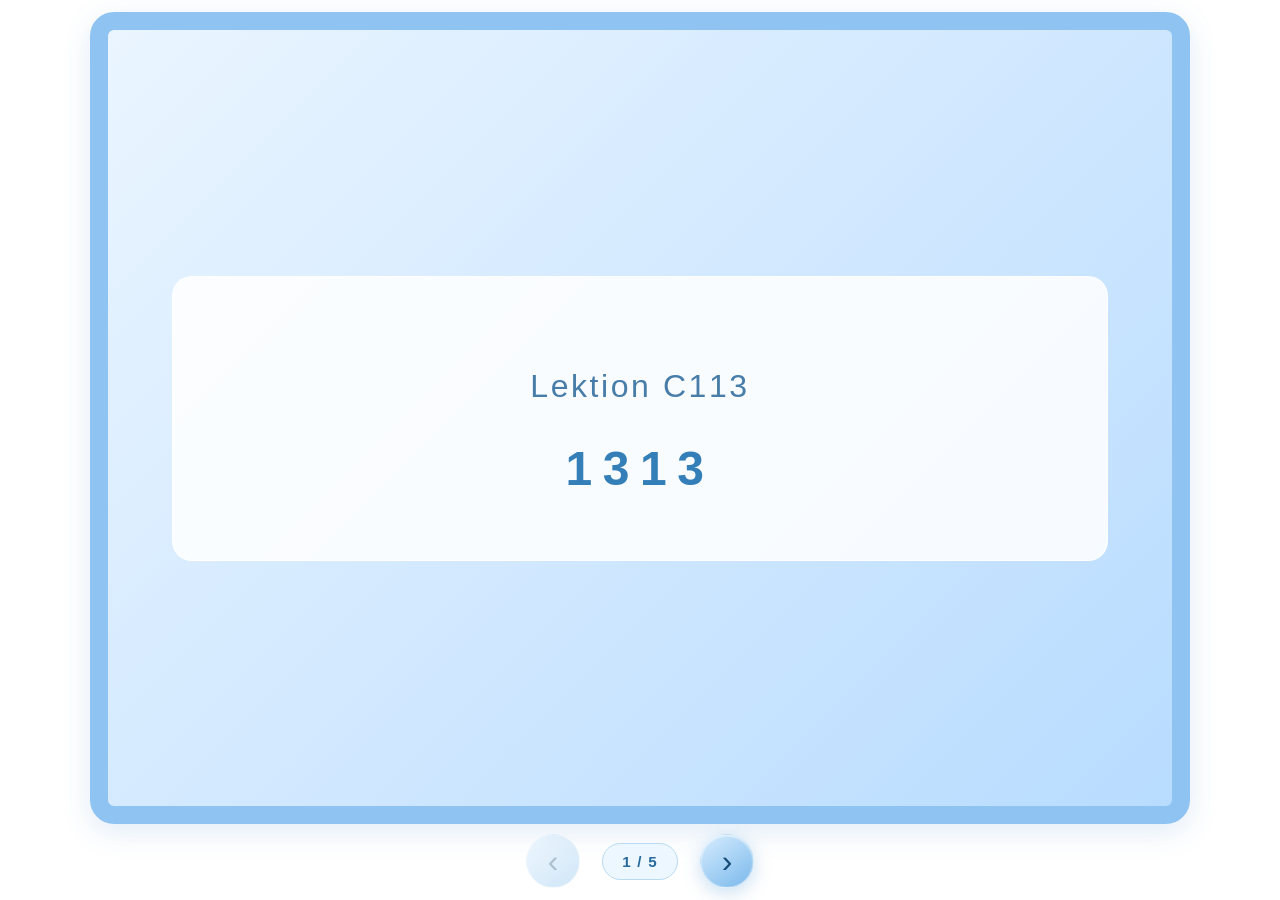
==== index.html @ 13211de9 "Usuń napis z pierwszej strony prezentacji" ====
<!doctype html>
<html lang="de">
<head>
<meta charset="utf-8">
<meta name="viewport" content="width=device-width, initial-scale=1">
<title>Präsentation</title>
<style>
*{box-sizing:border-box}
html,body{margin:0;width:100%;min-height:100%;font-family:Arial,sans-serif;background:#fff;color:#512746}
body{min-height:100vh;min-height:100svh;display:flex;flex-direction:column;overflow:hidden}
.gallery{height:100vh;height:100svh;min-height:0;width:100%;display:flex;flex-direction:column;align-items:center;justify-content:center;padding:12px;gap:10px;overflow:hidden}
.photo-wrap{width:100%;height:auto;flex:1 1 auto;min-height:0;display:flex;align-items:center;justify-content:center}
#photo{display:block;max-width:100%;max-height:100%;width:auto;height:auto;object-fit:contain}
#cover{display:none;width:min(100%,1100px);height:100%;min-height:0;align-items:center;justify-content:center;text-align:center;padding:clamp(20px,5vw,64px);background:linear-gradient(135deg,#eaf5ff,#cfe7ff 55%,#b8dcff);border:clamp(8px,1.5vw,18px) solid #8fc4f2;border-radius:24px;box-shadow:0 8px 28px rgba(66,139,205,.16)}
.cover-panel{width:100%;padding:clamp(24px,5vw,64px) 18px;background:rgba(255,255,255,.86);border:1px solid rgba(255,255,255,.95);border-radius:20px}
.cover-title{margin:0;color:#24669d;font-size:clamp(2rem,6vw,5rem);font-weight:700;line-height:1.12}
.cover-lesson{margin:clamp(16px,3vh,30px) 0 0;color:#477da8;font-size:clamp(1.2rem,3vw,2rem);letter-spacing:.08em}
.cover-number{margin:clamp(20px,4vh,38px) 0 0;color:#347fb8;font-size:clamp(1.8rem,4vw,3rem);font-weight:700;letter-spacing:.22em}
.controls{flex:0 0 auto;display:flex;align-items:center;justify-content:center;gap:22px;flex-wrap:nowrap}
.nav-button{width:54px;height:54px;padding:0;border:1px solid rgba(255,255,255,.42);border-radius:50%;display:grid;place-items:center;background:linear-gradient(145deg,#d8edff,#79b8eb);color:#174d78;font-size:2rem;font-weight:400;line-height:1;cursor:pointer;box-shadow:0 5px 18px rgba(76,148,207,.3),inset 0 1px 2px rgba(255,255,255,.8);transition:transform .2s ease,box-shadow .2s ease}
.nav-button:hover{transform:translateY(-3px) scale(1.06);box-shadow:0 9px 24px rgba(76,148,207,.44)}
.nav-button:active{transform:scale(.96)}
.nav-button:disabled{opacity:.35;cursor:not-allowed;transform:none;box-shadow:none}
.nav-button:focus-visible{outline:3px solid #512746;outline-offset:5px}
#count{min-width:76px;padding:9px 16px;text-align:center;font-weight:600;font-size:.95rem;letter-spacing:.08em;color:#286b9f;background:#edf7ff;border:1px solid #b9daf4;border-radius:24px}
@media(max-width:600px){.gallery{padding:8px;gap:8px}.controls{gap:16px}.nav-button{width:44px;height:44px;font-size:1.7rem}#cover{border-radius:16px}.cover-panel{border-radius:14px}}
@media(prefers-reduced-motion:reduce){.nav-button{transition:none}}
</style>
</head>
<body>
<main class="gallery" aria-label="Präsentation">
<div class="photo-wrap">
<section id="cover" aria-label="Titelfolie">
<div class="cover-panel">

<p class="cover-lesson">Lektion C113</p>
<p class="cover-number">1313</p>
</div>
</section>
<img id="photo" src="IMG_1217.jpeg" alt="Foto 1 von 4">
</div>
<div class="controls">
<button class="nav-button" id="previous" type="button" aria-label="Vorherige Folie" title="Vorherige Folie">‹</button>
<span id="count" aria-live="polite">1 / 5</span>
<button class="nav-button" id="next" type="button" aria-label="Nächste Folie" title="Nächste Folie">›</button>
</div>
</main>
<script>
(()=>{
const slides=[{type:'cover'},{type:'photo',src:'IMG_1217.jpeg'},{type:'photo',src:'IMG_1218.jpeg'},{type:'photo',src:'IMG_1220.jpeg'},{type:'photo',src:'IMG_1221.jpeg'}];
let index=0;
const photo=document.getElementById('photo'),cover=document.getElementById('cover'),count=document.getElementById('count');
const previous=document.getElementById('previous'),next=document.getElementById('next');
function show(){
 const slide=slides[index],isCover=slide.type==='cover';
 cover.style.display=isCover?'flex':'none';
 photo.style.display=isCover?'none':'block';
 if(!isCover){photo.src=slide.src;photo.alt='Foto '+index+' von '+(slides.length-1)}
 count.textContent=(index+1)+' / '+slides.length;
 previous.disabled=index===0;
 next.disabled=index===slides.length-1;
 previous.setAttribute('aria-disabled',String(previous.disabled));
 next.setAttribute('aria-disabled',String(next.disabled));
}
function move(step){const target=index+step;if(target<0||target>=slides.length)return;index=target;show()}
document.getElementById('previous').addEventListener('click',()=>move(-1));
document.getElementById('next').addEventListener('click',()=>move(1));
document.addEventListener('keydown',e=>{
 const target=e.target;
 if(target && (target.isContentEditable || ['INPUT','TEXTAREA','SELECT'].includes(target.tagName)))return;
 if(['ArrowLeft','ArrowRight','PageUp','PageDown',' ','Home','End'].includes(e.key))e.preventDefault();
 if(e.key==='ArrowLeft'||e.key==='PageUp')move(-1);
 else if(e.key==='ArrowRight'||e.key==='PageDown'||e.key===' ')move(1);
 else if(e.key==='Home'){index=0;show()}
 else if(e.key==='End'){index=slides.length-1;show()}
},true);
show();
})();
</script>
</body>
</html>
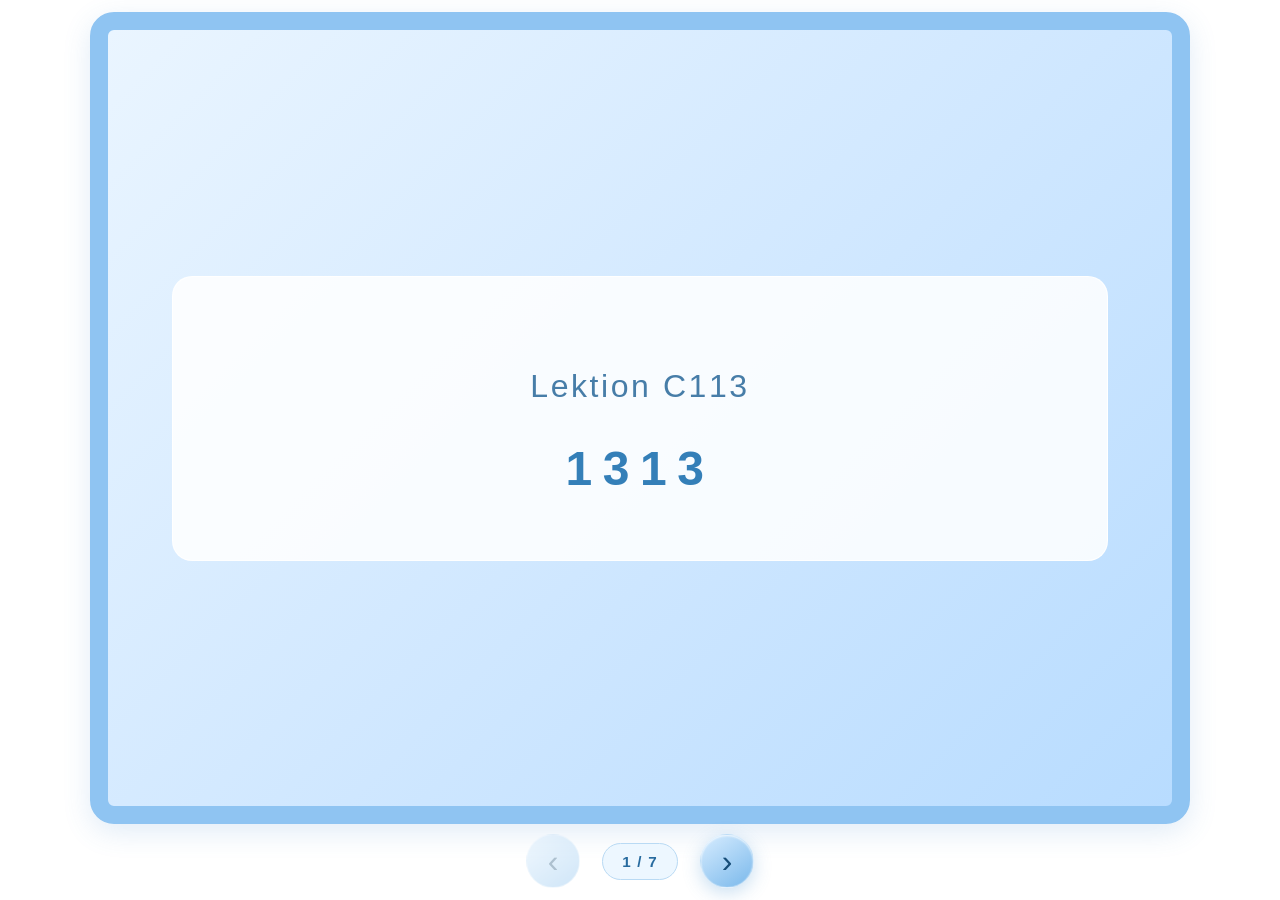
==== commit 0ae8473c: "Update slideshow with six numbered instruction photos" ====
--- a/index.html
+++ b/index.html
@@ -37,17 +37,17 @@
 <p class="cover-number">1313</p>
 </div>
 </section>
-<img id="photo" src="IMG_1217.jpeg" alt="Foto 1 von 4">
+<img id="photo" src="IMG_1217.jpeg" alt="Zdjęcie 1 z 6">
 </div>
 <div class="controls">
 <button class="nav-button" id="previous" type="button" aria-label="Vorherige Folie" title="Vorherige Folie">‹</button>
-<span id="count" aria-live="polite">1 / 5</span>
+<span id="count" aria-live="polite">1 / 7</span>
 <button class="nav-button" id="next" type="button" aria-label="Nächste Folie" title="Nächste Folie">›</button>
 </div>
 </main>
 <script>
 (()=>{
-const slides=[{type:'cover'},{type:'photo',src:'IMG_1217.jpeg'},{type:'photo',src:'IMG_1218.jpeg'},{type:'photo',src:'IMG_1220.jpeg'},{type:'photo',src:'IMG_1221.jpeg'}];
+const slides=[{type:'cover'},{type:'photo',src:'Instrukcja01.jpg'},{type:'photo',src:'Instrukcja02.jpg'},{type:'photo',src:'Instrukcja03.jpg'},{type:'photo',src:'Instrukcja04.jpg'},{type:'photo',src:'Instrukcja05.jpg'},{type:'photo',src:'Instrukcja06.jpg'}];
 let index=0;
 const photo=document.getElementById('photo'),cover=document.getElementById('cover'),count=document.getElementById('count');
 const previous=document.getElementById('previous'),next=document.getElementById('next');
@@ -55,7 +55,7 @@
  const slide=slides[index],isCover=slide.type==='cover';
  cover.style.display=isCover?'flex':'none';
  photo.style.display=isCover?'none':'block';
- if(!isCover){photo.src=slide.src;photo.alt='Foto '+index+' von '+(slides.length-1)}
+ if(!isCover){photo.src=slide.src;photo.alt='Zdjęcie '+index+' z '+(slides.length-1)}
  count.textContent=(index+1)+' / '+slides.length;
  previous.disabled=index===0;
  next.disabled=index===slides.length-1;
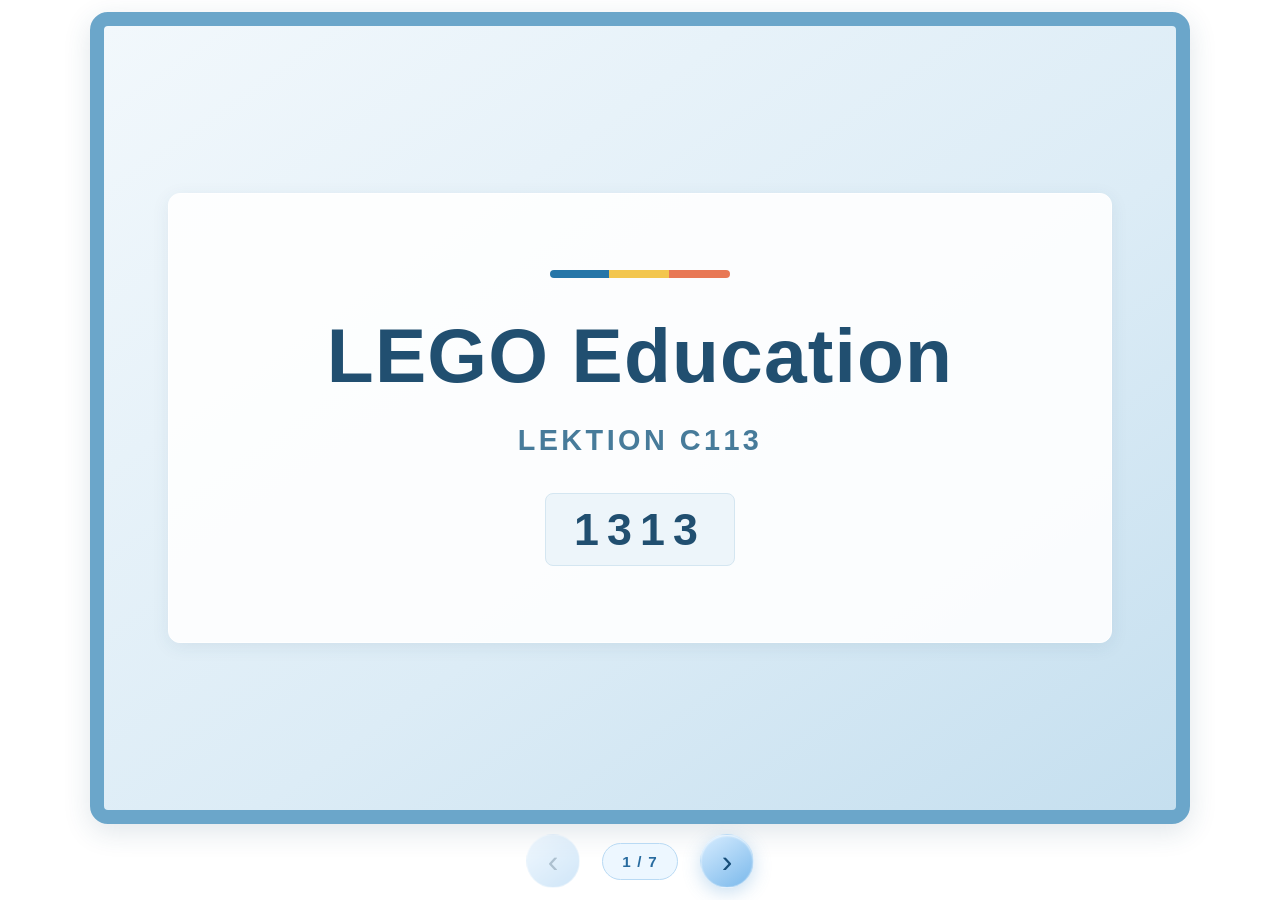
==== commit 30dc36b2: "Dopasuj stronę tytułową do zdjęć instruktażowych" ====
--- a/index.html
+++ b/index.html
@@ -6,24 +6,25 @@
 <title>Präsentation</title>
 <style>
 *{box-sizing:border-box}
-html,body{margin:0;width:100%;min-height:100%;font-family:Arial,sans-serif;background:#fff;color:#512746}
+html,body{margin:0;width:100%;min-height:100%;font-family:Arial,sans-serif;background:#fff;color:#203b53}
 body{min-height:100vh;min-height:100svh;display:flex;flex-direction:column;overflow:hidden}
 .gallery{height:100vh;height:100svh;min-height:0;width:100%;display:flex;flex-direction:column;align-items:center;justify-content:center;padding:12px;gap:10px;overflow:hidden}
 .photo-wrap{width:100%;height:auto;flex:1 1 auto;min-height:0;display:flex;align-items:center;justify-content:center}
 #photo{display:block;max-width:100%;max-height:100%;width:auto;height:auto;object-fit:contain}
-#cover{display:none;width:min(100%,1100px);height:100%;min-height:0;align-items:center;justify-content:center;text-align:center;padding:clamp(20px,5vw,64px);background:linear-gradient(135deg,#eaf5ff,#cfe7ff 55%,#b8dcff);border:clamp(8px,1.5vw,18px) solid #8fc4f2;border-radius:24px;box-shadow:0 8px 28px rgba(66,139,205,.16)}
-.cover-panel{width:100%;padding:clamp(24px,5vw,64px) 18px;background:rgba(255,255,255,.86);border:1px solid rgba(255,255,255,.95);border-radius:20px}
-.cover-title{margin:0;color:#24669d;font-size:clamp(2rem,6vw,5rem);font-weight:700;line-height:1.12}
-.cover-lesson{margin:clamp(16px,3vh,30px) 0 0;color:#477da8;font-size:clamp(1.2rem,3vw,2rem);letter-spacing:.08em}
-.cover-number{margin:clamp(20px,4vh,38px) 0 0;color:#347fb8;font-size:clamp(1.8rem,4vw,3rem);font-weight:700;letter-spacing:.22em}
+#cover{display:none;width:min(100%,1100px);height:100%;min-height:0;align-items:center;justify-content:center;text-align:center;padding:clamp(20px,5vw,64px);background:linear-gradient(145deg,#f2f8fc 0%,#dcecf6 58%,#c5dfef 100%);border:clamp(7px,1.2vw,14px) solid #6ba6ca;border-radius:18px;box-shadow:0 8px 28px rgba(32,77,105,.14)}
+.cover-panel{position:relative;width:100%;padding:clamp(30px,6vw,76px) 18px;background:rgba(255,255,255,.9);border:1px solid #fff;border-radius:12px;box-shadow:0 4px 18px rgba(32,77,105,.08)}
+.cover-panel:before{content:"";display:block;width:min(180px,35%);height:8px;margin:0 auto clamp(24px,4vh,42px);border-radius:10px;background:linear-gradient(90deg,#2676a8 0 33%,#f3c64e 33% 66%,#e87855 66% 100%)}
+.cover-title{margin:0;color:#214f70;font-size:clamp(2rem,6vw,5rem);font-weight:700;line-height:1.08;letter-spacing:.015em}
+.cover-lesson{margin:clamp(18px,3vh,30px) 0 0;color:#477b9a;font-size:clamp(1.1rem,2.8vw,1.8rem);font-weight:600;letter-spacing:.12em;text-transform:uppercase}
+.cover-number{display:inline-block;margin:clamp(22px,4vh,38px) 0 0;padding:10px 28px;color:#214f70;font-size:clamp(1.6rem,4vw,2.8rem);font-weight:700;letter-spacing:.18em;background:#edf5fa;border:1px solid #d4e6f1;border-radius:8px}
 .controls{flex:0 0 auto;display:flex;align-items:center;justify-content:center;gap:22px;flex-wrap:nowrap}
 .nav-button{width:54px;height:54px;padding:0;border:1px solid rgba(255,255,255,.42);border-radius:50%;display:grid;place-items:center;background:linear-gradient(145deg,#d8edff,#79b8eb);color:#174d78;font-size:2rem;font-weight:400;line-height:1;cursor:pointer;box-shadow:0 5px 18px rgba(76,148,207,.3),inset 0 1px 2px rgba(255,255,255,.8);transition:transform .2s ease,box-shadow .2s ease}
 .nav-button:hover{transform:translateY(-3px) scale(1.06);box-shadow:0 9px 24px rgba(76,148,207,.44)}
 .nav-button:active{transform:scale(.96)}
 .nav-button:disabled{opacity:.35;cursor:not-allowed;transform:none;box-shadow:none}
-.nav-button:focus-visible{outline:3px solid #512746;outline-offset:5px}
+.nav-button:focus-visible{outline:3px solid #214f70;outline-offset:5px}
 #count{min-width:76px;padding:9px 16px;text-align:center;font-weight:600;font-size:.95rem;letter-spacing:.08em;color:#286b9f;background:#edf7ff;border:1px solid #b9daf4;border-radius:24px}
-@media(max-width:600px){.gallery{padding:8px;gap:8px}.controls{gap:16px}.nav-button{width:44px;height:44px;font-size:1.7rem}#cover{border-radius:16px}.cover-panel{border-radius:14px}}
+@media(max-width:600px){.gallery{padding:8px;gap:8px}.controls{gap:16px}.nav-button{width:44px;height:44px;font-size:1.7rem}#cover{border-radius:12px}.cover-panel{border-radius:10px}}
 @media(prefers-reduced-motion:reduce){.nav-button{transition:none}}
 </style>
 </head>
@@ -32,12 +33,12 @@
 <div class="photo-wrap">
 <section id="cover" aria-label="Titelfolie">
 <div class="cover-panel">
-
+<h1 class="cover-title">LEGO Education</h1>
 <p class="cover-lesson">Lektion C113</p>
 <p class="cover-number">1313</p>
 </div>
 </section>
-<img id="photo" src="IMG_1217.jpeg" alt="Zdjęcie 1 z 6">
+<img id="photo" src="Instrukcja01.jpg" alt="Zdjęcie 1 z 6">
 </div>
 <div class="controls">
 <button class="nav-button" id="previous" type="button" aria-label="Vorherige Folie" title="Vorherige Folie">‹</button>
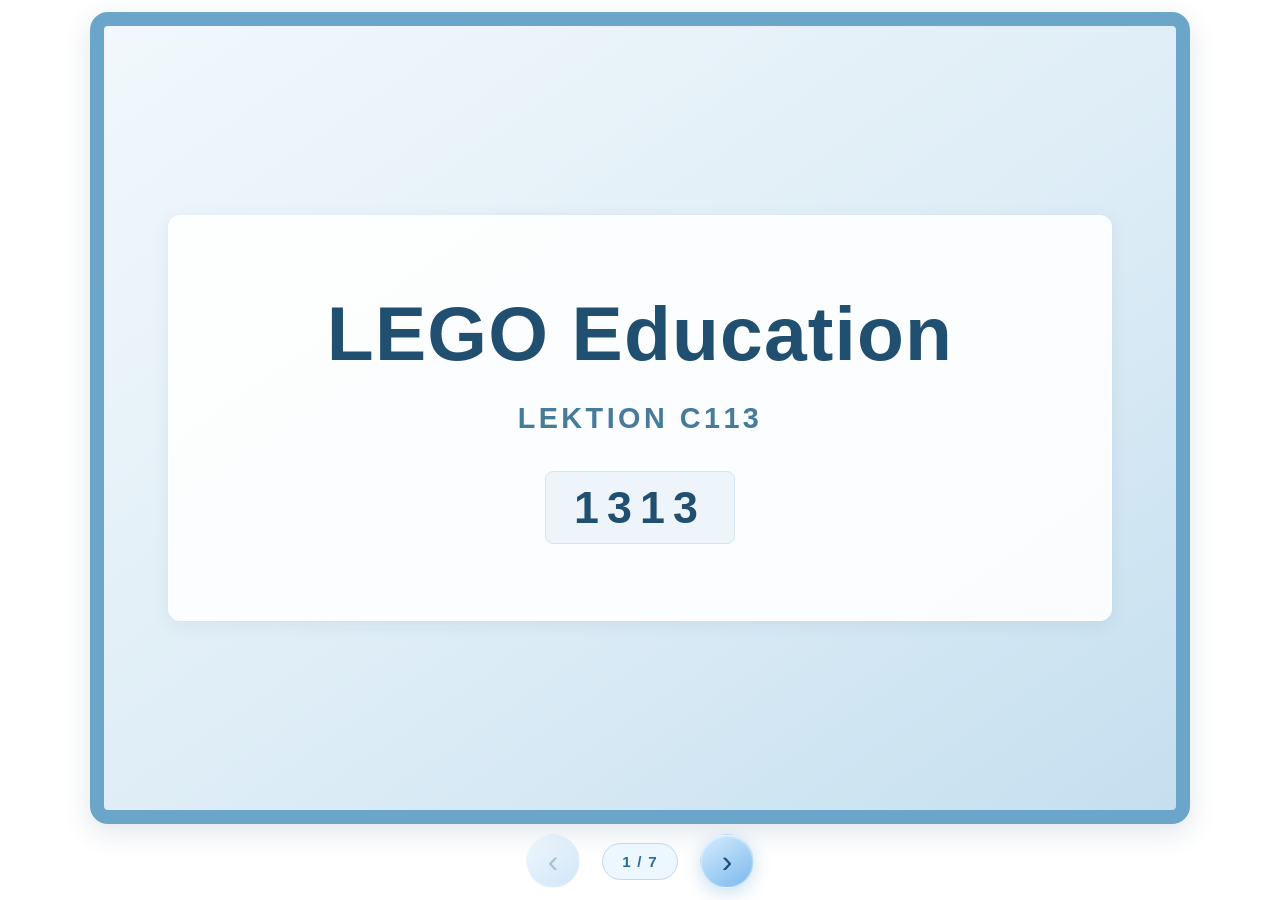
==== commit 6af7989f: "Remove decorative color strip above LEGO Education title" ====
--- a/index.html
+++ b/index.html
@@ -13,7 +13,6 @@
 #photo{display:block;max-width:100%;max-height:100%;width:auto;height:auto;object-fit:contain}
 #cover{display:none;width:min(100%,1100px);height:100%;min-height:0;align-items:center;justify-content:center;text-align:center;padding:clamp(20px,5vw,64px);background:linear-gradient(145deg,#f2f8fc 0%,#dcecf6 58%,#c5dfef 100%);border:clamp(7px,1.2vw,14px) solid #6ba6ca;border-radius:18px;box-shadow:0 8px 28px rgba(32,77,105,.14)}
 .cover-panel{position:relative;width:100%;padding:clamp(30px,6vw,76px) 18px;background:rgba(255,255,255,.9);border:1px solid #fff;border-radius:12px;box-shadow:0 4px 18px rgba(32,77,105,.08)}
-.cover-panel:before{content:"";display:block;width:min(180px,35%);height:8px;margin:0 auto clamp(24px,4vh,42px);border-radius:10px;background:linear-gradient(90deg,#2676a8 0 33%,#f3c64e 33% 66%,#e87855 66% 100%)}
 .cover-title{margin:0;color:#214f70;font-size:clamp(2rem,6vw,5rem);font-weight:700;line-height:1.08;letter-spacing:.015em}
 .cover-lesson{margin:clamp(18px,3vh,30px) 0 0;color:#477b9a;font-size:clamp(1.1rem,2.8vw,1.8rem);font-weight:600;letter-spacing:.12em;text-transform:uppercase}
 .cover-number{display:inline-block;margin:clamp(22px,4vh,38px) 0 0;padding:10px 28px;color:#214f70;font-size:clamp(1.6rem,4vw,2.8rem);font-weight:700;letter-spacing:.18em;background:#edf5fa;border:1px solid #d4e6f1;border-radius:8px}
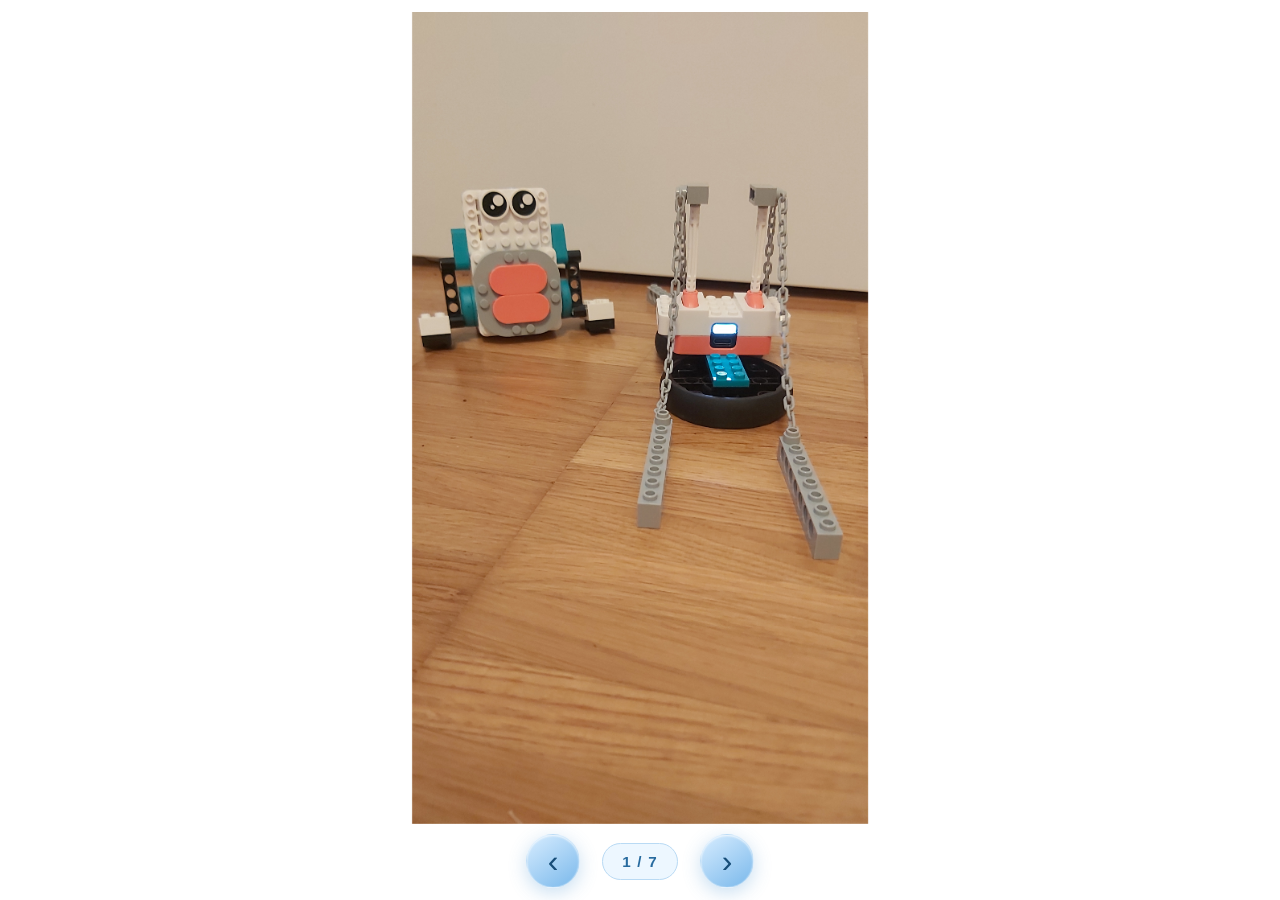
==== commit 9b8491c0: "Add page-turn transition between presentation slides" ====
--- a/index.html
+++ b/index.html
@@ -9,7 +9,7 @@
 html,body{margin:0;width:100%;min-height:100%;font-family:Arial,sans-serif;background:#fff;color:#203b53}
 body{min-height:100vh;min-height:100svh;display:flex;flex-direction:column;overflow:hidden}
 .gallery{height:100vh;height:100svh;min-height:0;width:100%;display:flex;flex-direction:column;align-items:center;justify-content:center;padding:12px;gap:10px;overflow:hidden}
-.photo-wrap{width:100%;height:auto;flex:1 1 auto;min-height:0;display:flex;align-items:center;justify-content:center}
+.photo-wrap{position:relative;width:100%;height:auto;flex:1 1 auto;min-height:0;display:flex;align-items:center;justify-content:center;transform-origin:left center;transform-style:preserve-3d;backface-visibility:hidden;transition:transform .32s ease,opacity .32s ease;perspective:1400px}\n.photo-wrap.turning{transform:perspective(1400px) rotateY(-82deg);opacity:.15}\n@media(prefers-reduced-motion:reduce){.photo-wrap{transition:none}}
 #photo{display:block;max-width:100%;max-height:100%;width:auto;height:auto;object-fit:contain}
 #cover{display:none;width:min(100%,1100px);height:100%;min-height:0;align-items:center;justify-content:center;text-align:center;padding:clamp(20px,5vw,64px);background:linear-gradient(145deg,#f2f8fc 0%,#dcecf6 58%,#c5dfef 100%);border:clamp(7px,1.2vw,14px) solid #6ba6ca;border-radius:18px;box-shadow:0 8px 28px rgba(32,77,105,.14)}
 .cover-panel{position:relative;width:100%;padding:clamp(30px,6vw,76px) 18px;background:rgba(255,255,255,.9);border:1px solid #fff;border-radius:12px;box-shadow:0 4px 18px rgba(32,77,105,.08)}
@@ -62,7 +62,7 @@
  previous.setAttribute('aria-disabled',String(previous.disabled));
  next.setAttribute('aria-disabled',String(next.disabled));
 }
-function move(step){const target=index+step;if(target<0||target>=slides.length)return;index=target;show()}
+function move(step){const target=index+step;if(target<0||target>=slides.length||turning)return;\n const wrap=document.querySelector('.photo-wrap');\n if(window.matchMedia('(prefers-reduced-motion: reduce)').matches){index=target;show();return}\n turning=true;wrap.classList.add('turning');\n window.setTimeout(()=>{index=target;show();wrap.classList.remove('turning');window.setTimeout(()=>{turning=false},330)},320)\n}
 document.getElementById('previous').addEventListener('click',()=>move(-1));
 document.getElementById('next').addEventListener('click',()=>move(1));
 document.addEventListener('keydown',e=>{
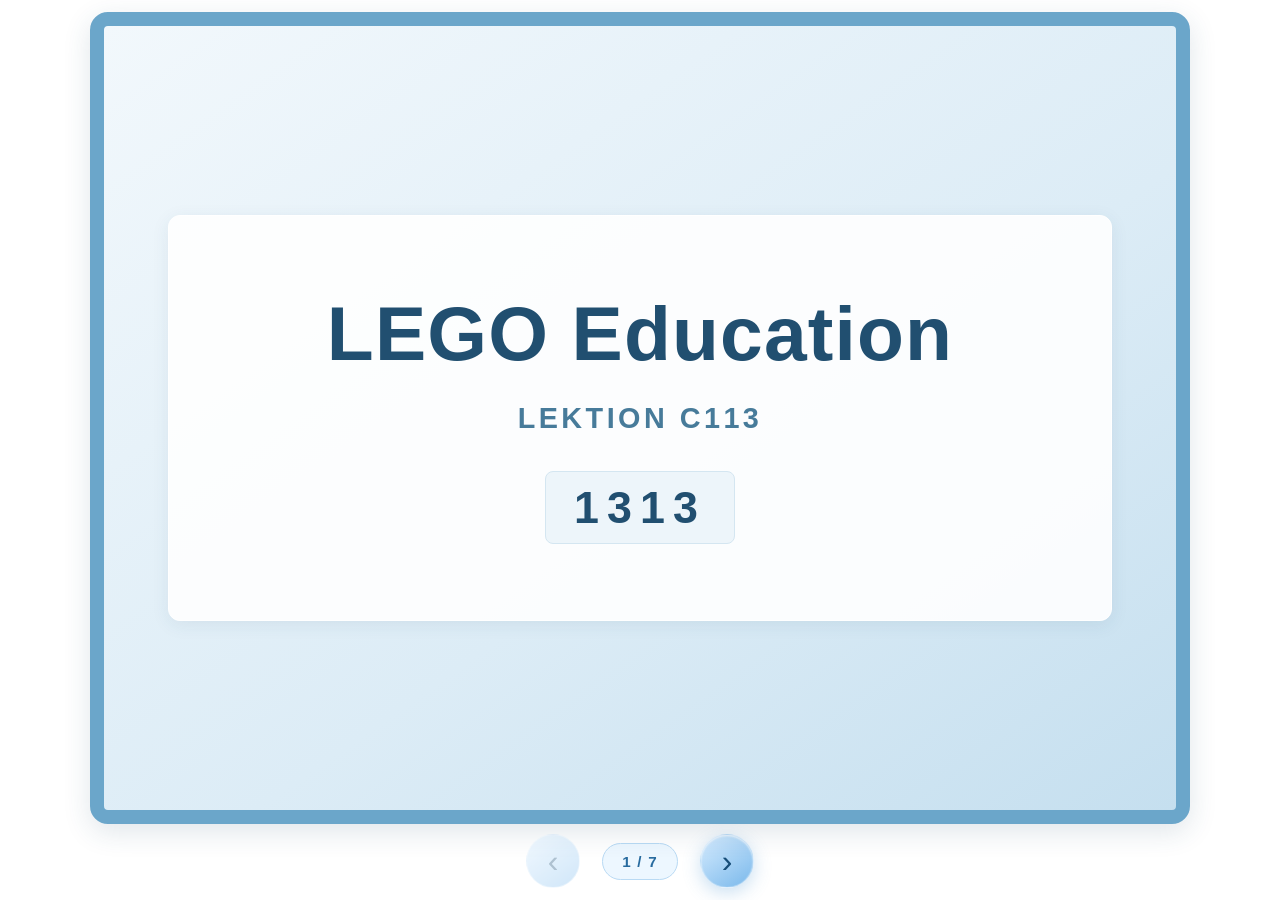
==== commit 3104eec5: "Fix presentation navigation script" ====
--- a/index.html
+++ b/index.html
@@ -9,7 +9,9 @@
 html,body{margin:0;width:100%;min-height:100%;font-family:Arial,sans-serif;background:#fff;color:#203b53}
 body{min-height:100vh;min-height:100svh;display:flex;flex-direction:column;overflow:hidden}
 .gallery{height:100vh;height:100svh;min-height:0;width:100%;display:flex;flex-direction:column;align-items:center;justify-content:center;padding:12px;gap:10px;overflow:hidden}
-.photo-wrap{position:relative;width:100%;height:auto;flex:1 1 auto;min-height:0;display:flex;align-items:center;justify-content:center;transform-origin:left center;transform-style:preserve-3d;backface-visibility:hidden;transition:transform .32s ease,opacity .32s ease;perspective:1400px}\n.photo-wrap.turning{transform:perspective(1400px) rotateY(-82deg);opacity:.15}\n@media(prefers-reduced-motion:reduce){.photo-wrap{transition:none}}
+.photo-wrap{position:relative;width:100%;height:auto;flex:1 1 auto;min-height:0;display:flex;align-items:center;justify-content:center;transform-origin:left center;transform-style:preserve-3d;backface-visibility:hidden;transition:transform .32s ease,opacity .32s ease;perspective:1400px}
+.photo-wrap.turning{transform:perspective(1400px) rotateY(-82deg);opacity:.15}
+@media(prefers-reduced-motion:reduce){.photo-wrap{transition:none}}
 #photo{display:block;max-width:100%;max-height:100%;width:auto;height:auto;object-fit:contain}
 #cover{display:none;width:min(100%,1100px);height:100%;min-height:0;align-items:center;justify-content:center;text-align:center;padding:clamp(20px,5vw,64px);background:linear-gradient(145deg,#f2f8fc 0%,#dcecf6 58%,#c5dfef 100%);border:clamp(7px,1.2vw,14px) solid #6ba6ca;border-radius:18px;box-shadow:0 8px 28px rgba(32,77,105,.14)}
 .cover-panel{position:relative;width:100%;padding:clamp(30px,6vw,76px) 18px;background:rgba(255,255,255,.9);border:1px solid #fff;border-radius:12px;box-shadow:0 4px 18px rgba(32,77,105,.08)}
@@ -49,6 +51,7 @@
 (()=>{
 const slides=[{type:'cover'},{type:'photo',src:'Instrukcja01.jpg'},{type:'photo',src:'Instrukcja02.jpg'},{type:'photo',src:'Instrukcja03.jpg'},{type:'photo',src:'Instrukcja04.jpg'},{type:'photo',src:'Instrukcja05.jpg'},{type:'photo',src:'Instrukcja06.jpg'}];
 let index=0;
+let turning=false;
 const photo=document.getElementById('photo'),cover=document.getElementById('cover'),count=document.getElementById('count');
 const previous=document.getElementById('previous'),next=document.getElementById('next');
 function show(){
@@ -62,7 +65,12 @@
  previous.setAttribute('aria-disabled',String(previous.disabled));
  next.setAttribute('aria-disabled',String(next.disabled));
 }
-function move(step){const target=index+step;if(target<0||target>=slides.length||turning)return;\n const wrap=document.querySelector('.photo-wrap');\n if(window.matchMedia('(prefers-reduced-motion: reduce)').matches){index=target;show();return}\n turning=true;wrap.classList.add('turning');\n window.setTimeout(()=>{index=target;show();wrap.classList.remove('turning');window.setTimeout(()=>{turning=false},330)},320)\n}
+function move(step){const target=index+step;if(target<0||target>=slides.length||turning)return;
+ const wrap=document.querySelector('.photo-wrap');
+ if(window.matchMedia('(prefers-reduced-motion: reduce)').matches){index=target;show();return}
+ turning=true;wrap.classList.add('turning');
+ window.setTimeout(()=>{index=target;show();wrap.classList.remove('turning');window.setTimeout(()=>{turning=false},330)},320)
+}
 document.getElementById('previous').addEventListener('click',()=>move(-1));
 document.getElementById('next').addEventListener('click',()=>move(1));
 document.addEventListener('keydown',e=>{
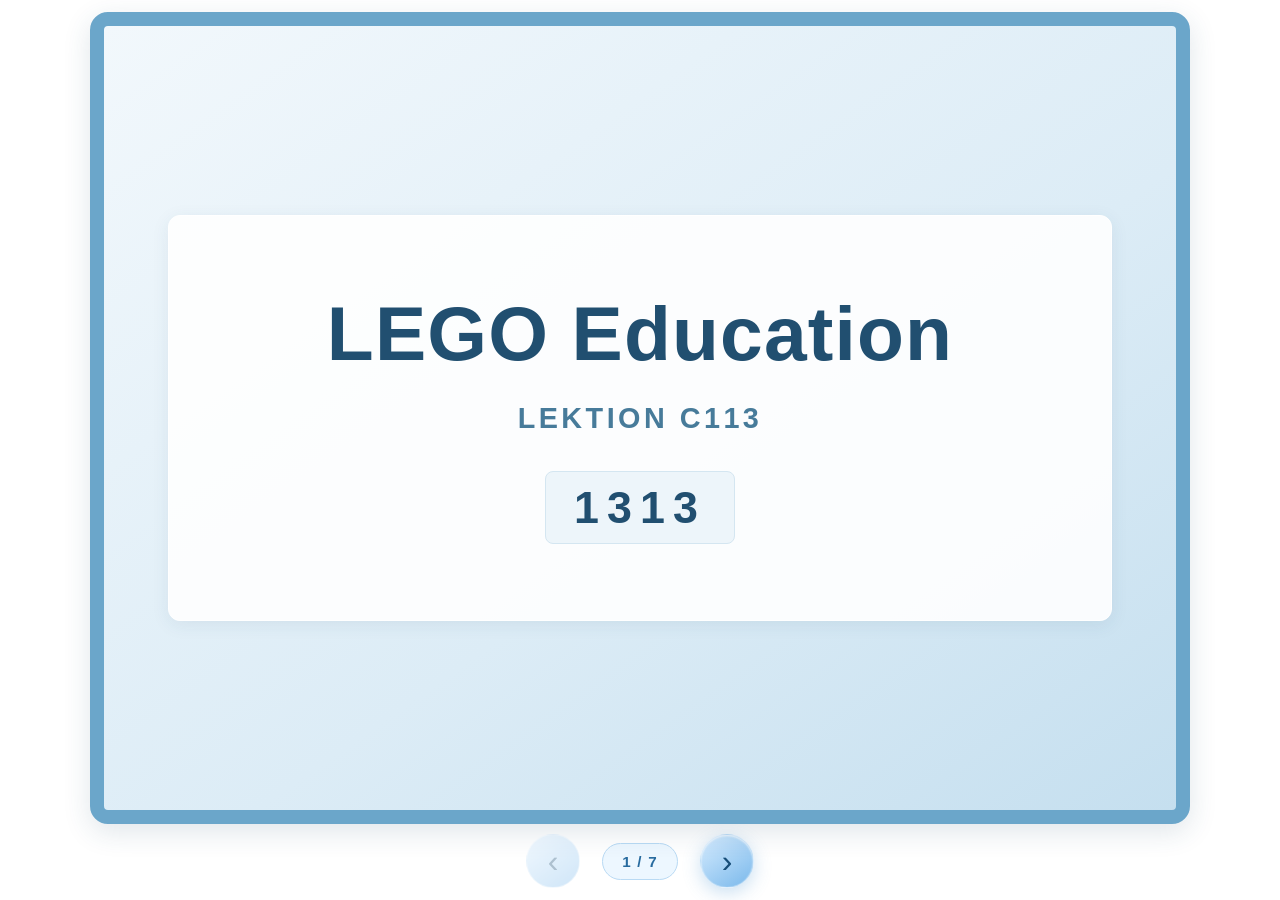
==== commit d92afdb8: "Usuń efekt przewracania stron" ====
--- a/index.html
+++ b/index.html
@@ -9,9 +9,7 @@
 html,body{margin:0;width:100%;min-height:100%;font-family:Arial,sans-serif;background:#fff;color:#203b53}
 body{min-height:100vh;min-height:100svh;display:flex;flex-direction:column;overflow:hidden}
 .gallery{height:100vh;height:100svh;min-height:0;width:100%;display:flex;flex-direction:column;align-items:center;justify-content:center;padding:12px;gap:10px;overflow:hidden}
-.photo-wrap{position:relative;width:100%;height:auto;flex:1 1 auto;min-height:0;display:flex;align-items:center;justify-content:center;transform-origin:left center;transform-style:preserve-3d;backface-visibility:hidden;transition:transform .32s ease,opacity .32s ease;perspective:1400px}
-.photo-wrap.turning{transform:perspective(1400px) rotateY(-82deg);opacity:.15}
-@media(prefers-reduced-motion:reduce){.photo-wrap{transition:none}}
+.photo-wrap{position:relative;width:100%;height:auto;flex:1 1 auto;min-height:0;display:flex;align-items:center;justify-content:center;}
 #photo{display:block;max-width:100%;max-height:100%;width:auto;height:auto;object-fit:contain}
 #cover{display:none;width:min(100%,1100px);height:100%;min-height:0;align-items:center;justify-content:center;text-align:center;padding:clamp(20px,5vw,64px);background:linear-gradient(145deg,#f2f8fc 0%,#dcecf6 58%,#c5dfef 100%);border:clamp(7px,1.2vw,14px) solid #6ba6ca;border-radius:18px;box-shadow:0 8px 28px rgba(32,77,105,.14)}
 .cover-panel{position:relative;width:100%;padding:clamp(30px,6vw,76px) 18px;background:rgba(255,255,255,.9);border:1px solid #fff;border-radius:12px;box-shadow:0 4px 18px rgba(32,77,105,.08)}
@@ -51,9 +49,6 @@
 (()=>{
 const slides=[{type:'cover'},{type:'photo',src:'Instrukcja01.jpg'},{type:'photo',src:'Instrukcja02.jpg'},{type:'photo',src:'Instrukcja03.jpg'},{type:'photo',src:'Instrukcja04.jpg'},{type:'photo',src:'Instrukcja05.jpg'},{type:'photo',src:'Instrukcja06.jpg'}];
 let index=0;
-let turning=false;
-const photo=document.getElementById('photo'),cover=document.getElementById('cover'),count=document.getElementById('count');
-const previous=document.getElementById('previous'),next=document.getElementById('next');
 function show(){
  const slide=slides[index],isCover=slide.type==='cover';
  cover.style.display=isCover?'flex':'none';
@@ -65,12 +60,7 @@
  previous.setAttribute('aria-disabled',String(previous.disabled));
  next.setAttribute('aria-disabled',String(next.disabled));
 }
-function move(step){const target=index+step;if(target<0||target>=slides.length||turning)return;
- const wrap=document.querySelector('.photo-wrap');
- if(window.matchMedia('(prefers-reduced-motion: reduce)').matches){index=target;show();return}
- turning=true;wrap.classList.add('turning');
- window.setTimeout(()=>{index=target;show();wrap.classList.remove('turning');window.setTimeout(()=>{turning=false},330)},320)
-}
+function move(step){const target=index+step;if(target<0||target>=slides.length)return;index=target;show();}
 document.getElementById('previous').addEventListener('click',()=>move(-1));
 document.getElementById('next').addEventListener('click',()=>move(1));
 document.addEventListener('keydown',e=>{
